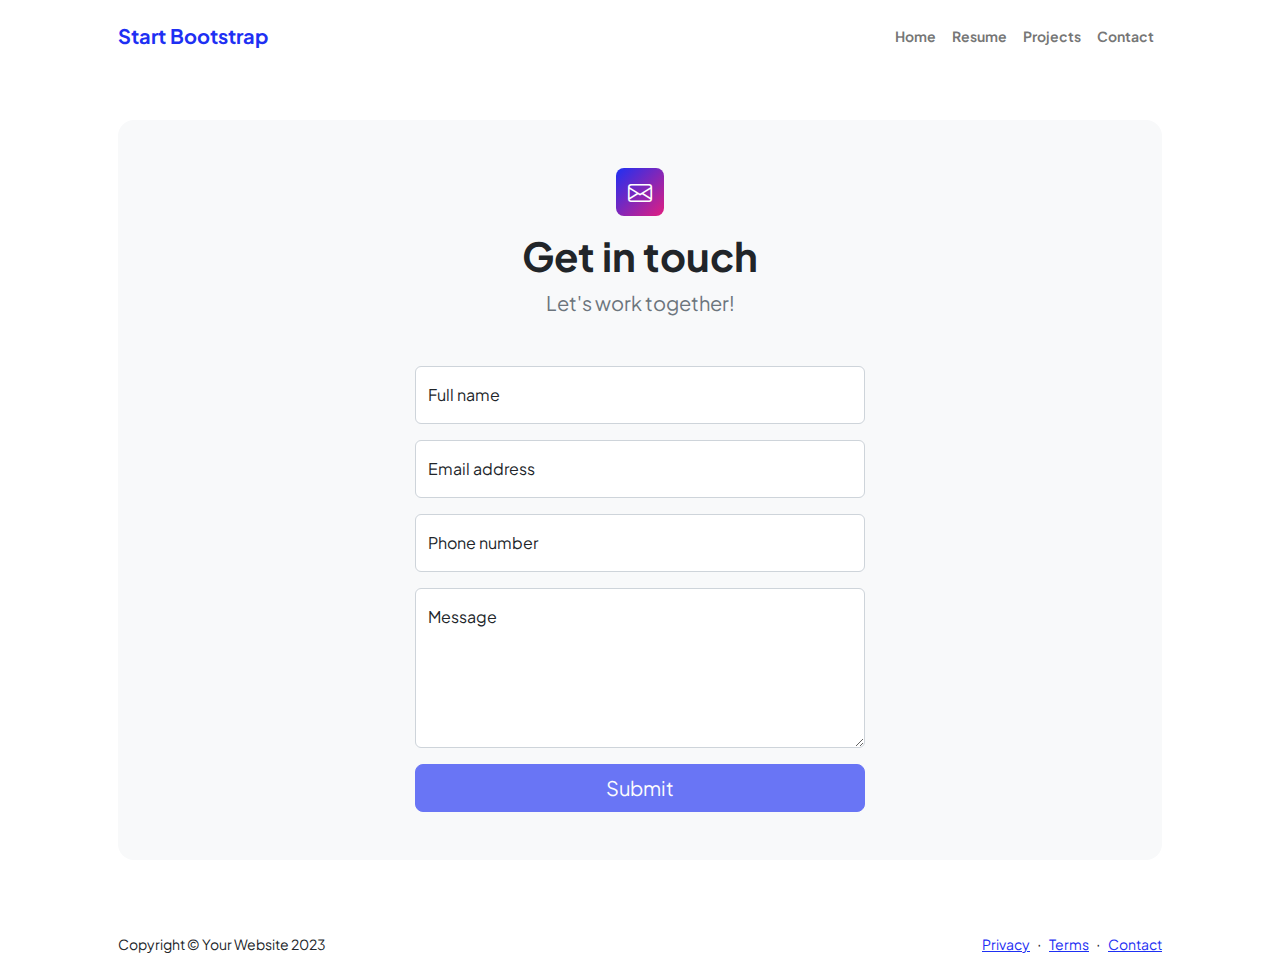
==== contact.html @ d40f7735 "fix landing files" ====
<!DOCTYPE html>
<html lang="en">
    <head>
        <meta charset="utf-8" />
        <meta name="viewport" content="width=device-width, initial-scale=1, shrink-to-fit=no" />
        <meta name="description" content />
        <meta name="author" content />
        <title>Modern Business - Start Bootstrap Template</title>
        <!-- Favicon-->
        <link rel="icon" type="image/x-icon" href="assets/favicon.ico" />
        <!-- Custom Google font-->
        <link rel="preconnect" href="https://fonts.googleapis.com" />
        <link rel="preconnect" href="https://fonts.gstatic.com" crossorigin />
        <link href="https://fonts.googleapis.com/css2?family=Plus+Jakarta+Sans:wght@100;200;300;400;500;600;700;800;900&amp;display=swap" rel="stylesheet" />
        <!-- Bootstrap icons-->
        <link href="https://cdn.jsdelivr.net/npm/bootstrap-icons@1.8.1/font/bootstrap-icons.css" rel="stylesheet" />
        <!-- Core theme CSS (includes Bootstrap)-->
        <link href="css/styles.css" rel="stylesheet" />
    </head>
    <body class="d-flex flex-column">
        <main class="flex-shrink-0">
            <!-- Navigation-->
            <nav class="navbar navbar-expand-lg navbar-light bg-white py-3">
                <div class="container px-5">
                    <a class="navbar-brand" href="index.html"><span class="fw-bolder text-primary">Start Bootstrap</span></a>
                    <button class="navbar-toggler" type="button" data-bs-toggle="collapse" data-bs-target="#navbarSupportedContent" aria-controls="navbarSupportedContent" aria-expanded="false" aria-label="Toggle navigation"><span class="navbar-toggler-icon"></span></button>
                    <div class="collapse navbar-collapse" id="navbarSupportedContent">
                        <ul class="navbar-nav ms-auto mb-2 mb-lg-0 small fw-bolder">
                            <li class="nav-item"><a class="nav-link" href="index.html">Home</a></li>
                            <li class="nav-item"><a class="nav-link" href="resume.html">Resume</a></li>
                            <li class="nav-item"><a class="nav-link" href="projects.html">Projects</a></li>
                            <li class="nav-item"><a class="nav-link" href="contact.html">Contact</a></li>
                        </ul>
                    </div>
                </div>
            </nav>
            <!-- Page content-->
            <section class="py-5">
                <div class="container px-5">
                    <!-- Contact form-->
                    <div class="bg-light rounded-4 py-5 px-4 px-md-5">
                        <div class="text-center mb-5">
                            <div class="feature bg-primary bg-gradient-primary-to-secondary text-white rounded-3 mb-3"><i class="bi bi-envelope"></i></div>
                            <h1 class="fw-bolder">Get in touch</h1>
                            <p class="lead fw-normal text-muted mb-0">Let's work together!</p>
                        </div>
                        <div class="row gx-5 justify-content-center">
                            <div class="col-lg-8 col-xl-6">
                                <!-- * * * * * * * * * * * * * * *-->
                                <!-- * * SB Forms Contact Form * *-->
                                <!-- * * * * * * * * * * * * * * *-->
                                <!-- This form is pre-integrated with SB Forms.-->
                                <!-- To make this form functional, sign up at-->
                                <!-- https://startbootstrap.com/solution/contact-forms-->
                                <!-- to get an API token!-->
                                <form id="contactForm" data-sb-form-api-token="API_TOKEN">
                                    <!-- Name input-->
                                    <div class="form-floating mb-3">
                                        <input class="form-control" id="name" type="text" placeholder="Enter your name..." data-sb-validations="required" />
                                        <label for="name">Full name</label>
                                        <div class="invalid-feedback" data-sb-feedback="name:required">A name is required.</div>
                                    </div>
                                    <!-- Email address input-->
                                    <div class="form-floating mb-3">
                                        <input class="form-control" id="email" type="email" placeholder="name@example.com" data-sb-validations="required,email" />
                                        <label for="email">Email address</label>
                                        <div class="invalid-feedback" data-sb-feedback="email:required">An email is required.</div>
                                        <div class="invalid-feedback" data-sb-feedback="email:email">Email is not valid.</div>
                                    </div>
                                    <!-- Phone number input-->
                                    <div class="form-floating mb-3">
                                        <input class="form-control" id="phone" type="tel" placeholder="(123) 456-7890" data-sb-validations="required" />
                                        <label for="phone">Phone number</label>
                                        <div class="invalid-feedback" data-sb-feedback="phone:required">A phone number is required.</div>
                                    </div>
                                    <!-- Message input-->
                                    <div class="form-floating mb-3">
                                        <textarea class="form-control" id="message" type="text" placeholder="Enter your message here..." style="height: 10rem" data-sb-validations="required"></textarea>
                                        <label for="message">Message</label>
                                        <div class="invalid-feedback" data-sb-feedback="message:required">A message is required.</div>
                                    </div>
                                    <!-- Submit success message-->
                                    <!---->
                                    <!-- This is what your users will see when the form-->
                                    <!-- has successfully submitted-->
                                    <div class="d-none" id="submitSuccessMessage">
                                        <div class="text-center mb-3">
                                            <div class="fw-bolder">Form submission successful!</div>
                                            To activate this form, sign up at
                                            <br />
                                            <a href="https://startbootstrap.com/solution/contact-forms">https://startbootstrap.com/solution/contact-forms</a>
                                        </div>
                                    </div>
                                    <!-- Submit error message-->
                                    <!---->
                                    <!-- This is what your users will see when there is-->
                                    <!-- an error submitting the form-->
                                    <div class="d-none" id="submitErrorMessage"><div class="text-center text-danger mb-3">Error sending message!</div></div>
                                    <!-- Submit Button-->
                                    <div class="d-grid"><button class="btn btn-primary btn-lg disabled" id="submitButton" type="submit">Submit</button></div>
                                </form>
                            </div>
                        </div>
                    </div>
                </div>
            </section>
        </main>
        <!-- Footer-->
        <footer class="bg-white py-4 mt-auto">
            <div class="container px-5">
                <div class="row align-items-center justify-content-between flex-column flex-sm-row">
                    <div class="col-auto"><div class="small m-0">Copyright &copy; Your Website 2023</div></div>
                    <div class="col-auto">
                        <a class="small" href="#!">Privacy</a>
                        <span class="mx-1">&middot;</span>
                        <a class="small" href="#!">Terms</a>
                        <span class="mx-1">&middot;</span>
                        <a class="small" href="#!">Contact</a>
                    </div>
                </div>
            </div>
        </footer>
        <!-- Bootstrap core JS-->
        <script src="https://cdn.jsdelivr.net/npm/bootstrap@5.2.3/dist/js/bootstrap.bundle.min.js"></script>
        <!-- Core theme JS-->
        <script src="js/scripts.js"></script>
        <!-- * * * * * * * * * * * * * * * * * * * * * * * * * * * * * * * * * * * * * * * *-->
        <!-- * *                               SB Forms JS                               * *-->
        <!-- * * Activate your form at https://startbootstrap.com/solution/contact-forms * *-->
        <!-- * * * * * * * * * * * * * * * * * * * * * * * * * * * * * * * * * * * * * * * *-->
        <script src="https://cdn.startbootstrap.com/sb-forms-latest.js"></script>
    </body>
</html>
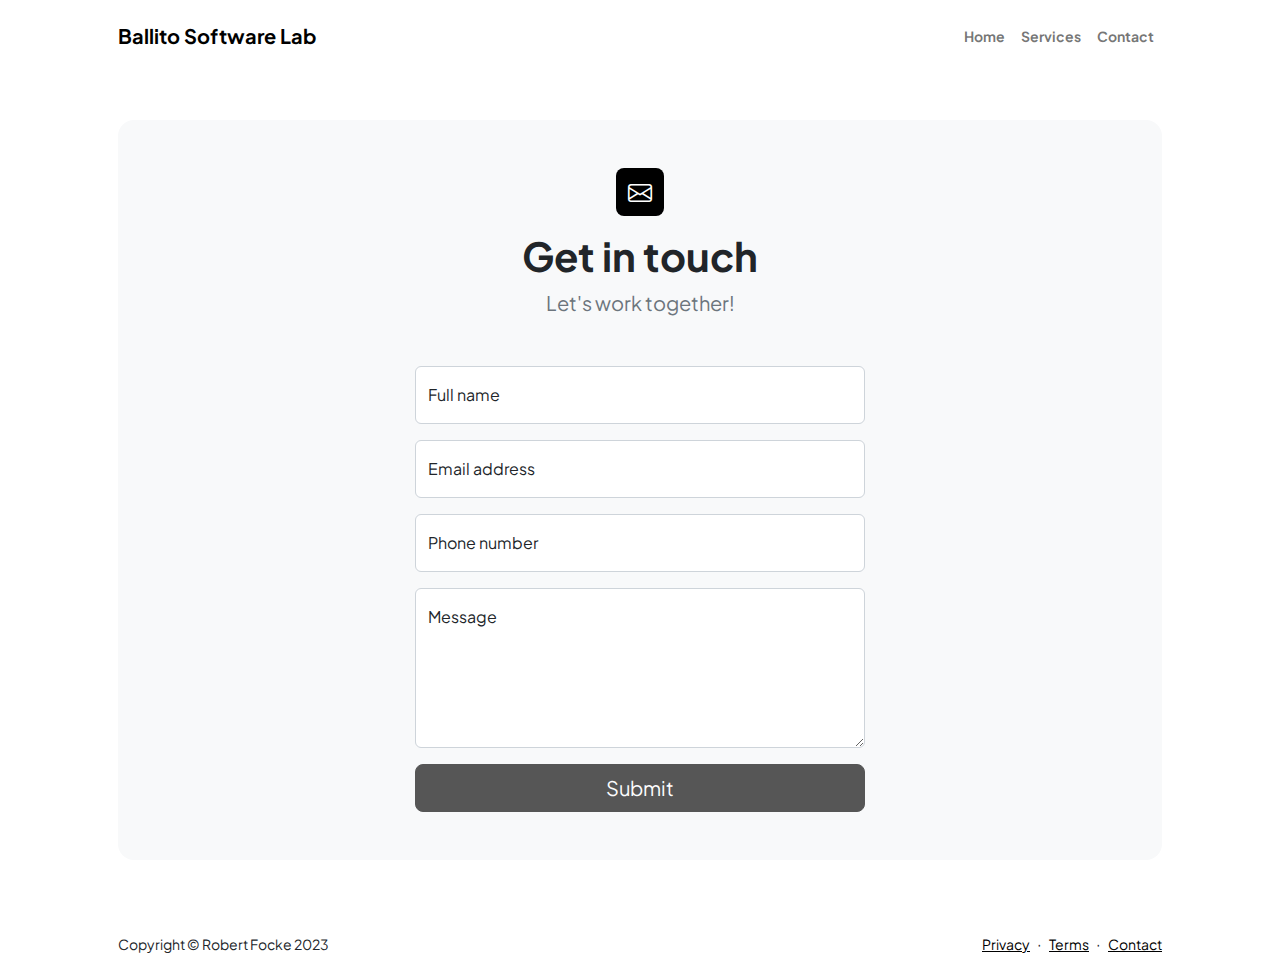
==== commit 0a8521c4: "website changes" ====
--- a/contact.html
+++ b/contact.html
@@ -1,133 +1,158 @@
 <!DOCTYPE html>
 <html lang="en">
-    <head>
-        <meta charset="utf-8" />
-        <meta name="viewport" content="width=device-width, initial-scale=1, shrink-to-fit=no" />
-        <meta name="description" content />
-        <meta name="author" content />
-        <title>Modern Business - Start Bootstrap Template</title>
-        <!-- Favicon-->
-        <link rel="icon" type="image/x-icon" href="assets/favicon.ico" />
-        <!-- Custom Google font-->
-        <link rel="preconnect" href="https://fonts.googleapis.com" />
-        <link rel="preconnect" href="https://fonts.gstatic.com" crossorigin />
-        <link href="https://fonts.googleapis.com/css2?family=Plus+Jakarta+Sans:wght@100;200;300;400;500;600;700;800;900&amp;display=swap" rel="stylesheet" />
-        <!-- Bootstrap icons-->
-        <link href="https://cdn.jsdelivr.net/npm/bootstrap-icons@1.8.1/font/bootstrap-icons.css" rel="stylesheet" />
-        <!-- Core theme CSS (includes Bootstrap)-->
-        <link href="css/styles.css" rel="stylesheet" />
-    </head>
-    <body class="d-flex flex-column">
-        <main class="flex-shrink-0">
-            <!-- Navigation-->
-            <nav class="navbar navbar-expand-lg navbar-light bg-white py-3">
-                <div class="container px-5">
-                    <a class="navbar-brand" href="index.html"><span class="fw-bolder text-primary">Start Bootstrap</span></a>
-                    <button class="navbar-toggler" type="button" data-bs-toggle="collapse" data-bs-target="#navbarSupportedContent" aria-controls="navbarSupportedContent" aria-expanded="false" aria-label="Toggle navigation"><span class="navbar-toggler-icon"></span></button>
-                    <div class="collapse navbar-collapse" id="navbarSupportedContent">
-                        <ul class="navbar-nav ms-auto mb-2 mb-lg-0 small fw-bolder">
-                            <li class="nav-item"><a class="nav-link" href="index.html">Home</a></li>
-                            <li class="nav-item"><a class="nav-link" href="resume.html">Resume</a></li>
-                            <li class="nav-item"><a class="nav-link" href="projects.html">Projects</a></li>
-                            <li class="nav-item"><a class="nav-link" href="contact.html">Contact</a></li>
-                        </ul>
+
+<head>
+    <meta charset="utf-8" />
+    <meta name="viewport" content="width=device-width, initial-scale=1, shrink-to-fit=no" />
+    <meta name="description" content="" />
+    <meta name="author" content="" />
+    <title>Ballito Software Lab</title>
+    <!-- Favicon-->
+    <link rel="icon" type="image/x-icon" href="assets/favicon.ico" />
+    <!-- Custom Google font-->
+    <link rel="preconnect" href="https://fonts.googleapis.com" />
+    <link rel="preconnect" href="https://fonts.gstatic.com" crossorigin />
+    <link
+        href="https://fonts.googleapis.com/css2?family=Plus+Jakarta+Sans:wght@100;200;300;400;500;600;700;800;900&amp;display=swap"
+        rel="stylesheet" />
+    <!-- Bootstrap icons-->
+    <link href="https://cdn.jsdelivr.net/npm/bootstrap-icons@1.8.1/font/bootstrap-icons.css" rel="stylesheet" />
+    <!-- Core theme CSS (includes Bootstrap)-->
+    <link href="css/styles.css" rel="stylesheet" />
+</head>
+
+<body class="d-flex flex-column">
+    <main class="flex-shrink-0">
+        <!-- Navigation-->
+        <nav class="navbar navbar-expand-lg navbar-light bg-white py-3">
+            <div class="container px-5">
+                <a class="navbar-brand" href="index.html"><span class="fw-bolder text-primary">Ballito Software
+                        Lab</span></a>
+                <button class="navbar-toggler" type="button" data-bs-toggle="collapse"
+                    data-bs-target="#navbarSupportedContent" aria-controls="navbarSupportedContent"
+                    aria-expanded="false" aria-label="Toggle navigation"><span
+                        class="navbar-toggler-icon"></span></button>
+                <div class="collapse navbar-collapse" id="navbarSupportedContent">
+                    <ul class="navbar-nav ms-auto mb-2 mb-lg-0 small fw-bolder">
+                        <li class="nav-item"><a class="nav-link" href="index.html">Home</a></li>
+                        <li class="nav-item"><a class="nav-link" href="services.html">Services</a></li>
+                        <li class="nav-item"><a class="nav-link" href="contact.html">Contact</a></li>
+                    </ul>
+                </div>
+            </div>
+        </nav>
+        <!-- Page content-->
+        <section class="py-5">
+            <div class="container px-5">
+                <!-- Contact form-->
+                <div class="bg-light rounded-4 py-5 px-4 px-md-5">
+                    <div class="text-center mb-5">
+                        <div class="feature bg-primary bg-gradient-primary-to-secondary text-white rounded-3 mb-3"><i
+                                class="bi bi-envelope"></i></div>
+                        <h1 class="fw-bolder">Get in touch</h1>
+                        <p class="lead fw-normal text-muted mb-0">Let's work together!</p>
                     </div>
-                </div>
-            </nav>
-            <!-- Page content-->
-            <section class="py-5">
-                <div class="container px-5">
-                    <!-- Contact form-->
-                    <div class="bg-light rounded-4 py-5 px-4 px-md-5">
-                        <div class="text-center mb-5">
-                            <div class="feature bg-primary bg-gradient-primary-to-secondary text-white rounded-3 mb-3"><i class="bi bi-envelope"></i></div>
-                            <h1 class="fw-bolder">Get in touch</h1>
-                            <p class="lead fw-normal text-muted mb-0">Let's work together!</p>
-                        </div>
-                        <div class="row gx-5 justify-content-center">
-                            <div class="col-lg-8 col-xl-6">
-                                <!-- * * * * * * * * * * * * * * *-->
-                                <!-- * * SB Forms Contact Form * *-->
-                                <!-- * * * * * * * * * * * * * * *-->
-                                <!-- This form is pre-integrated with SB Forms.-->
-                                <!-- To make this form functional, sign up at-->
-                                <!-- https://startbootstrap.com/solution/contact-forms-->
-                                <!-- to get an API token!-->
-                                <form id="contactForm" data-sb-form-api-token="API_TOKEN">
-                                    <!-- Name input-->
-                                    <div class="form-floating mb-3">
-                                        <input class="form-control" id="name" type="text" placeholder="Enter your name..." data-sb-validations="required" />
-                                        <label for="name">Full name</label>
-                                        <div class="invalid-feedback" data-sb-feedback="name:required">A name is required.</div>
+                    <div class="row gx-5 justify-content-center">
+                        <div class="col-lg-8 col-xl-6">
+                            <!-- * * * * * * * * * * * * * * *-->
+                            <!-- * * SB Forms Contact Form * *-->
+                            <!-- * * * * * * * * * * * * * * *-->
+                            <!-- This form is pre-integrated with SB Forms.-->
+                            <!-- To make this form functional, sign up at-->
+                            <!-- https://startbootstrap.com/solution/contact-forms-->
+                            <!-- to get an API token!-->
+                            <form id="contactForm" data-sb-form-api-token="API_TOKEN">
+                                <!-- Name input-->
+                                <div class="form-floating mb-3">
+                                    <input class="form-control" id="name" type="text" placeholder="Enter your name..."
+                                        data-sb-validations="required" />
+                                    <label for="name">Full name</label>
+                                    <div class="invalid-feedback" data-sb-feedback="name:required">A name is required.
                                     </div>
-                                    <!-- Email address input-->
-                                    <div class="form-floating mb-3">
-                                        <input class="form-control" id="email" type="email" placeholder="name@example.com" data-sb-validations="required,email" />
-                                        <label for="email">Email address</label>
-                                        <div class="invalid-feedback" data-sb-feedback="email:required">An email is required.</div>
-                                        <div class="invalid-feedback" data-sb-feedback="email:email">Email is not valid.</div>
+                                </div>
+                                <!-- Email address input-->
+                                <div class="form-floating mb-3">
+                                    <input class="form-control" id="email" type="email" placeholder="name@example.com"
+                                        data-sb-validations="required,email" />
+                                    <label for="email">Email address</label>
+                                    <div class="invalid-feedback" data-sb-feedback="email:required">An email is
+                                        required.</div>
+                                    <div class="invalid-feedback" data-sb-feedback="email:email">Email is not valid.
                                     </div>
-                                    <!-- Phone number input-->
-                                    <div class="form-floating mb-3">
-                                        <input class="form-control" id="phone" type="tel" placeholder="(123) 456-7890" data-sb-validations="required" />
-                                        <label for="phone">Phone number</label>
-                                        <div class="invalid-feedback" data-sb-feedback="phone:required">A phone number is required.</div>
+                                </div>
+                                <!-- Phone number input-->
+                                <div class="form-floating mb-3">
+                                    <input class="form-control" id="phone" type="tel" placeholder="(123) 456-7890"
+                                        data-sb-validations="required" />
+                                    <label for="phone">Phone number</label>
+                                    <div class="invalid-feedback" data-sb-feedback="phone:required">A phone number is
+                                        required.</div>
+                                </div>
+                                <!-- Message input-->
+                                <div class="form-floating mb-3">
+                                    <textarea class="form-control" id="message" type="text"
+                                        placeholder="Enter your message here..." style="height: 10rem"
+                                        data-sb-validations="required"></textarea>
+                                    <label for="message">Message</label>
+                                    <div class="invalid-feedback" data-sb-feedback="message:required">A message is
+                                        required.</div>
+                                </div>
+                                <!-- Submit success message-->
+                                <!---->
+                                <!-- This is what your users will see when the form-->
+                                <!-- has successfully submitted-->
+                                <div class="d-none" id="submitSuccessMessage">
+                                    <div class="text-center mb-3">
+                                        <div class="fw-bolder">Form submission successful!</div>
+                                        To activate this form, sign up at
+                                        <br />
+                                        <a
+                                            href="https://startbootstrap.com/solution/contact-forms">https://startbootstrap.com/solution/contact-forms</a>
                                     </div>
-                                    <!-- Message input-->
-                                    <div class="form-floating mb-3">
-                                        <textarea class="form-control" id="message" type="text" placeholder="Enter your message here..." style="height: 10rem" data-sb-validations="required"></textarea>
-                                        <label for="message">Message</label>
-                                        <div class="invalid-feedback" data-sb-feedback="message:required">A message is required.</div>
-                                    </div>
-                                    <!-- Submit success message-->
-                                    <!---->
-                                    <!-- This is what your users will see when the form-->
-                                    <!-- has successfully submitted-->
-                                    <div class="d-none" id="submitSuccessMessage">
-                                        <div class="text-center mb-3">
-                                            <div class="fw-bolder">Form submission successful!</div>
-                                            To activate this form, sign up at
-                                            <br />
-                                            <a href="https://startbootstrap.com/solution/contact-forms">https://startbootstrap.com/solution/contact-forms</a>
-                                        </div>
-                                    </div>
-                                    <!-- Submit error message-->
-                                    <!---->
-                                    <!-- This is what your users will see when there is-->
-                                    <!-- an error submitting the form-->
-                                    <div class="d-none" id="submitErrorMessage"><div class="text-center text-danger mb-3">Error sending message!</div></div>
-                                    <!-- Submit Button-->
-                                    <div class="d-grid"><button class="btn btn-primary btn-lg disabled" id="submitButton" type="submit">Submit</button></div>
-                                </form>
-                            </div>
+                                </div>
+                                <!-- Submit error message-->
+                                <!---->
+                                <!-- This is what your users will see when there is-->
+                                <!-- an error submitting the form-->
+                                <div class="d-none" id="submitErrorMessage">
+                                    <div class="text-center text-danger mb-3">Error sending message!</div>
+                                </div>
+                                <!-- Submit Button-->
+                                <div class="d-grid"><button class="btn btn-primary btn-lg disabled" id="submitButton"
+                                        type="submit">Submit</button></div>
+                            </form>
                         </div>
                     </div>
                 </div>
-            </section>
-        </main>
-        <!-- Footer-->
-        <footer class="bg-white py-4 mt-auto">
-            <div class="container px-5">
-                <div class="row align-items-center justify-content-between flex-column flex-sm-row">
-                    <div class="col-auto"><div class="small m-0">Copyright &copy; Your Website 2023</div></div>
-                    <div class="col-auto">
-                        <a class="small" href="#!">Privacy</a>
-                        <span class="mx-1">&middot;</span>
-                        <a class="small" href="#!">Terms</a>
-                        <span class="mx-1">&middot;</span>
-                        <a class="small" href="#!">Contact</a>
-                    </div>
+            </div>
+        </section>
+    </main>
+    <!-- Footer-->
+    <footer class="bg-white py-4 mt-auto">
+        <div class="container px-5">
+            <div class="row align-items-center justify-content-between flex-column flex-sm-row">
+                <div class="col-auto">
+                    <div class="small m-0">Copyright &copy; Robert Focke 2023</div>
+                </div>
+                <div class="col-auto">
+                    <a class="small" href="#!">Privacy</a>
+                    <span class="mx-1">&middot;</span>
+                    <a class="small" href="#!">Terms</a>
+                    <span class="mx-1">&middot;</span>
+                    <a class="small" href="#!">Contact</a>
                 </div>
             </div>
-        </footer>
-        <!-- Bootstrap core JS-->
-        <script src="https://cdn.jsdelivr.net/npm/bootstrap@5.2.3/dist/js/bootstrap.bundle.min.js"></script>
-        <!-- Core theme JS-->
-        <script src="js/scripts.js"></script>
-        <!-- * * * * * * * * * * * * * * * * * * * * * * * * * * * * * * * * * * * * * * * *-->
-        <!-- * *                               SB Forms JS                               * *-->
-        <!-- * * Activate your form at https://startbootstrap.com/solution/contact-forms * *-->
-        <!-- * * * * * * * * * * * * * * * * * * * * * * * * * * * * * * * * * * * * * * * *-->
-        <script src="https://cdn.startbootstrap.com/sb-forms-latest.js"></script>
-    </body>
-</html>
+        </div>
+    </footer>
+    <!-- Bootstrap core JS-->
+    <script src="https://cdn.jsdelivr.net/npm/bootstrap@5.2.3/dist/js/bootstrap.bundle.min.js"></script>
+    <!-- Core theme JS-->
+    <script src="js/scripts.js"></script>
+    <!-- * * * * * * * * * * * * * * * * * * * * * * * * * * * * * * * * * * * * * * * *-->
+    <!-- * *                               SB Forms JS                               * *-->
+    <!-- * * Activate your form at https://startbootstrap.com/solution/contact-forms * *-->
+    <!-- * * * * * * * * * * * * * * * * * * * * * * * * * * * * * * * * * * * * * * * *-->
+    <script src="https://cdn.startbootstrap.com/sb-forms-latest.js"></script>
+</body>
+
+</html>